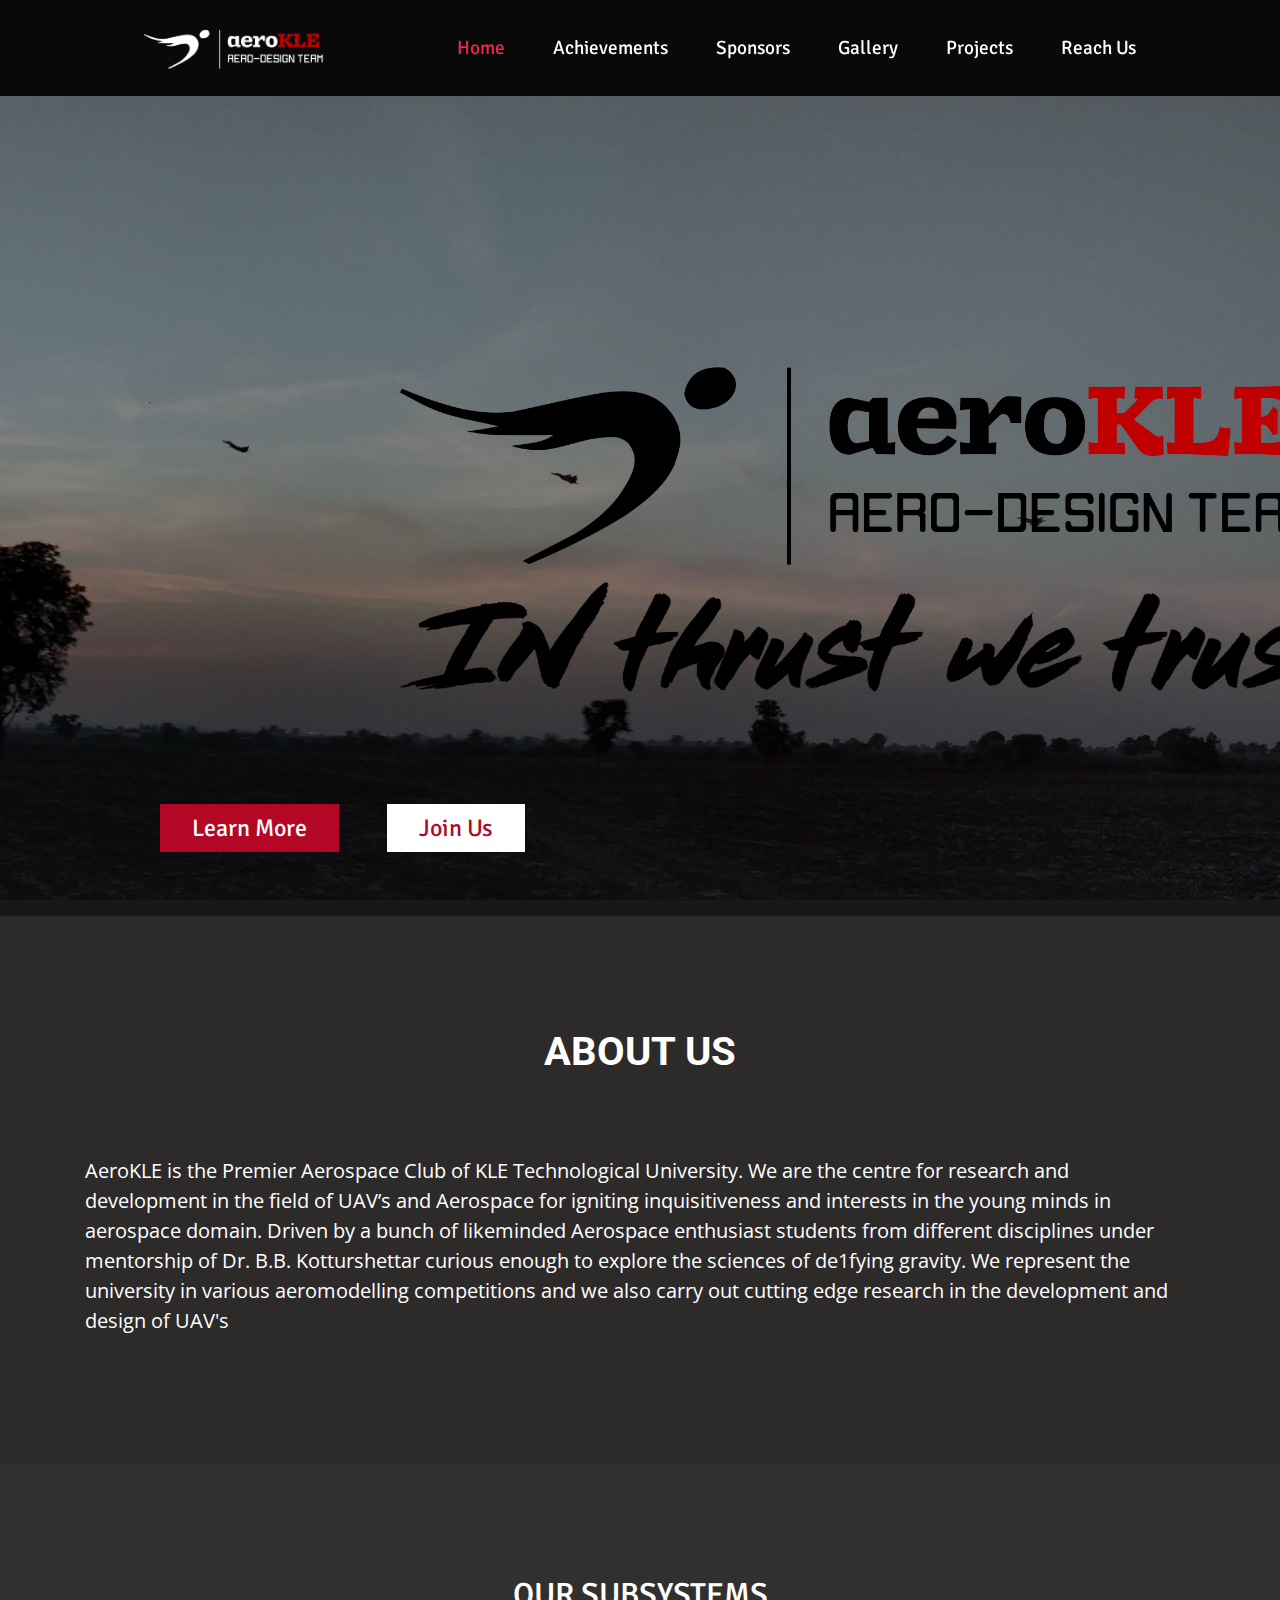
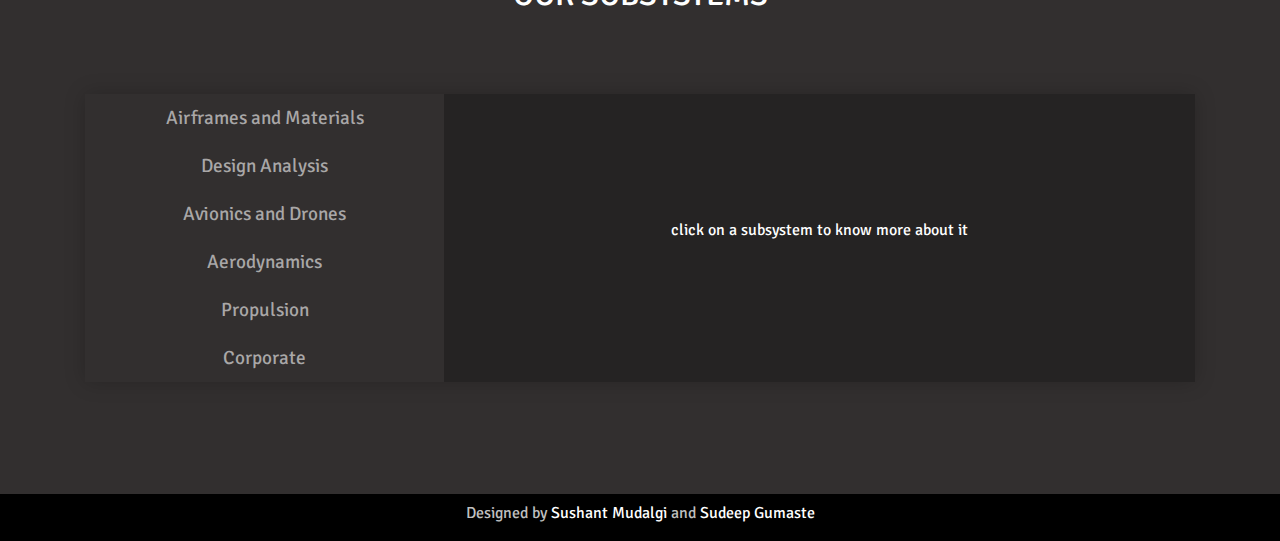
==== index.html @ fda4b561 "v1" ====
<!DOCTYPE html>
<html lang="en">
  <head>
    <meta charset="UTF-8" />
    <meta
      name="viewport"
      content="width=device-width, initial-scale=1.0,maximum-scale=1.0, user-scalable=0"
    />
    <meta http-equiv="X-UA-Compatible" content="ie=edge" />
    <link rel="stylesheet" href="style.css" />
    <meta name="author" content="Sudeep Gumaste" />
    <link rel="icon" href="./static/assets/wbaerokle.png" type="image/x-icon" />
    <link
      href="https://fonts.googleapis.com/css?family=Signika|Signika+Negative&display=swap"
      rel="stylesheet"
    />
    <link
      href="https://fonts.googleapis.com/css?family=Open+Sans|Roboto&display=swap"
      rel="stylesheet"
    />
    <link
      rel="stylesheet"
      href="https://maxcdn.bootstrapcdn.com/bootstrap/4.0.0/css/bootstrap.min.css"
      integrity="sha384-Gn5384xqQ1aoWXA+058RXPxPg6fy4IWvTNh0E263XmFcJlSAwiGgFAW/dAiS6JXm"
      crossorigin="anonymous"
    />
    <link
      rel="stylesheet"
      href="https://use.fontawesome.com/releases/v5.7.2/css/all.css"
      integrity="sha384-fnmOCqbTlWIlj8LyTjo7mOUStjsKC4pOpQbqyi7RrhN7udi9RwhKkMHpvLbHG9Sr"
      crossorigin="anonymous"
    />

    <link rel="stylesheet" href="team4.css" />
    <link rel="stylesheet" href="./navbar.css" />

    <title>aeroKLE</title>
  </head>
  <body>
    <nav class="navbar">
      <div class="brand">
        <a href="./index.html">
          <img src="./static/assets/WEBSITEHEADER.png" alt="AeroKLE" />
        </a>
      </div>
      <div class="nav-toggler">
        <span class="dash"></span>
        <span class="dash"></span>
        <span class="dash"></span>
      </div>
      <ul class="nav-links">
        <li><a href="#home" class="active">Home</a></li>
        <li><a href="./achievements.html">Achievements</a></li>
        <li><a href="./sponsors.html">Sponsors</a></li>
        <li><a href="./gallery.html">Gallery</a></li>
        <li><a href="./projects.html">Projects</a></li>
        <li><a href="./reachus.html">Reach Us</a></li>
      </ul>
    </nav>
    <section class="home" id="home">
      <div class="welcome-text">
        <div class="img-container">
          <img src="./aerokleimgs/WEBSITEHEADER1.png" alt="Aerokle-LOGO" />
        </div>
        <div class="img-container">
          <img src="./aerokleimgs/INThrust.png" alt="In thrust We trust" />
        </div>
        <div class="button-space">
          <a href="#about" class="button button-primary">Learn More</a>
          <a href="reachus.html" class="button button-secondary">Join Us</a>
        </div>
      </div>
    </section>
    <section class="about" id="about">
      <div class="container">
        <h1>About Us</h1>
        <p>
          AeroKLE is the Premier Aerospace Club of KLE Technological University.
          We are the centre for research and development in the field of UAV’s
          and Aerospace for igniting inquisitiveness and interests in the young
          minds in aerospace domain. Driven by a bunch of likeminded Aerospace
          enthusiast students from different disciplines under mentorship of Dr.
          B.B. Kotturshettar curious enough to explore the sciences of de1fying
          gravity. We represent the university in various aeromodelling
          competitions and we also carry out cutting edge research in the
          development and design of UAV's
        </p>
      </div>
    </section>
    <section class="subsystems">
      <div class="container">
        <h1>Our Subsystems</h1>
        <div class="subsystems-holder" id="subsystems">
          <div class="subsystem-selector">
            <button class="button subsystem-button" id="sub-button1">
              Airframes and Materials
            </button>
            <div class="sub-content">
              <img
                src="./static/assets/Airframes and Materials1.png"
                alt="a and m logo"
              />
              <p>
                Study of new materials, selection strategy and construction
                techniques
              </p>
            </div>
            <button class="button subsystem-button" id="sub-button2">
              Design Analysis
            </button>
            <div class="sub-content">
              <img
                src="./static/assets/DesignAnalysis.png"
                alt="d and a logo"
              />
              <p>
                Computer Aided Engineering: Prediction & Improvements
              </p>
            </div>
            <button class="button subsystem-button" id="sub-button3">
              Avionics and Drones
            </button>
            <div class="sub-content">
              <img src="./static/assets/Drone.png" alt="a logo" />
              <p>Flight Instrumentation and Drones</p>
            </div>
            <button class="button subsystem-button" id="sub-button4">
              Aerodynamics
            </button>
            <div class="sub-content">
              <img src="./static/assets/Aerodynamics.png" alt="ad logo" />
              <p>The physics of flight, stability, control and performance</p>
            </div>
            <button class="button subsystem-button" id="sub-button5">
              Propulsion
            </button>
            <div class="sub-content">
              <img src="./static/assets/propulsion.png" alt="inven logo" />
              <p>Power Unit Sizing and Selection</p>
            </div>
            <button class="button subsystem-button" id="sub-button6">
              Corporate
            </button>
            <div class="sub-content">
              <img src="./static/assets/Corporate.png" alt="bud logo" />
              <p>Finance, Presentation and Social Relations</p>
            </div>
          </div>
          <div class="subsystem-intro">
            <p id="info">click on a subsystem to know more about it</p>
            <div id="sub-text1" class="sub-text">
              <img
                src="./static/assets/Airframes and Materials1.png"
                alt="a and m logo"
              />
              <p>
                Study of new materials, selection strategy and construction
                techniques
              </p>
            </div>

            <div id="sub-text2" class="sub-text">
              <img
                src="./static/assets/DesignAnalysis.png"
                alt="d and a logo"
              />
              <p>Computer Aided Engineering: Prediction & Improvements</p>
            </div>

            <div id="sub-text3" class="sub-text">
              <img src="./static/assets/Drone.png" alt="a logo" />
              <p>Flight Instrumentation and Drones</p>
            </div>

            <div id="sub-text4" class="sub-text">
              <img src="./static/assets/Aerodynamics.png" alt="ad logo" />
              <p>The physics of flight, stability, control and performance</p>
            </div>

            <div id="sub-text5" class="sub-text">
              <img src="./static/assets/propulsion.png" alt="inven logo" />
              <p>Power Unit Sizing and Selection</p>
            </div>

            <div id="sub-text6" class="sub-text">
              <img src="./static/assets/Corporate.png" alt="bud logo" />
              <p>Finance, Presentation and Social Relations</p>
            </div>
          </div>
        </div>
      </div>
    </section>

    <div class="footer-credits">
      <p>
        Designed by
        <a href="https://github.com/sushantm47"> Sushant Mudalgi</a> and
        <a href="https://github.com/sudeepgumaste">Sudeep Gumaste</a>
      </p>
    </div>
    <script src="./app.js"></script>
  </body>
</html>
---- style.css ----
*,*::after,*::before{margin:0;padding:0;-webkit-box-sizing:border-box;box-sizing:border-box;font-family:'Signika', sans-serif}a{text-decoration:none;-webkit-text-emphasis:none;text-emphasis:none}a:focus{outline:none;color:#fff}input:focus{outline:none}li{list-style:none}body{overflow-x:hidden;scroll-behavior:smooth}section{background:#322F2F;width:100vw;height:100vh}section:not(:nth-child(2)){display:-webkit-box;display:-ms-flexbox;display:flex;-webkit-box-orient:vertical;-webkit-box-direction:normal;-ms-flex-direction:column;flex-direction:column}section:nth-child(2n+1){background:#2D2A2A}@media screen and (max-width: 767px){section{padding:0 0.5rem}}@-webkit-keyframes scale{0%{-webkit-transform:scaleX(0);transform:scaleX(0);-webkit-transform-origin:right;transform-origin:right}100%{-webkit-transform:scaleX(1);transform:scaleX(1);-webkit-transform-origin:right;transform-origin:right}}@keyframes scale{0%{-webkit-transform:scaleX(0);transform:scaleX(0);-webkit-transform-origin:right;transform-origin:right}100%{-webkit-transform:scaleX(1);transform:scaleX(1);-webkit-transform-origin:right;transform-origin:right}}@-webkit-keyframes appear{0%,40%{opacity:0;-webkit-transform:translateY(30%);transform:translateY(30%)}100%{opacity:1;-webkit-transform:translateY(0%);transform:translateY(0%)}}@keyframes appear{0%,40%{opacity:0;-webkit-transform:translateY(30%);transform:translateY(30%)}100%{opacity:1;-webkit-transform:translateY(0%);transform:translateY(0%)}}@-webkit-keyframes appear-with-delay{0%,35%{opacity:0}100%{opacity:1}}@keyframes appear-with-delay{0%,35%{opacity:0}100%{opacity:1}}.container{max-width:60rem;width:100%;-webkit-box-flex:1;-ms-flex:1;flex:1;-ms-grid-column-align:center;justify-self:center;-ms-flex-item-align:center;-ms-grid-row-align:center;align-self:center;margin:7rem 0}@media screen and (max-width: 1170px){.container{margin:5rem 0;max-width:45rem}}@media screen and (max-width: 767px){.container{margin:5rem 2rem;max-width:35rem}}@media screen and (max-width: 600px){.container{max-width:22rem}}.navbar{position:fixed;left:0;top:0;z-index:1000;display:-webkit-box;display:-ms-flexbox;display:flex;-webkit-box-align:center;-ms-flex-align:center;align-items:center;background:rgba(0,0,0,0.8);color:#fff !important;width:100%;height:6rem;padding:0 9rem}.navbar .brand{height:3rem}.navbar .brand img{height:100%}.navbar .nav-toggler{display:none}.navbar .nav-links{list-style:none;display:-webkit-box;display:-ms-flexbox;display:flex;margin-left:auto;font-weight:bold}.navbar .nav-links li{font-size:1.2rem;position:relative}.navbar .nav-links li:not(:last-child){margin-right:3rem}.navbar .nav-links li a{color:white;-webkit-transition:color 300ms ease-in;transition:color 300ms ease-in}.navbar .nav-links li a:hover,.navbar .nav-links li a.active{color:#F3264B}@media screen and (max-width: 1170px){.navbar{padding:0 2rem;height:5rem}.navbar .brand{height:2rem}.navbar .nav-links{position:absolute;top:5rem;left:100%;-webkit-box-orient:vertical;-webkit-box-direction:normal;-ms-flex-direction:column;flex-direction:column;-webkit-box-pack:space-evenly;-ms-flex-pack:space-evenly;justify-content:space-evenly;-webkit-box-align:center;-ms-flex-align:center;align-items:center; height:calc(100vh - 5rem);width:100%;-webkit-transition:-webkit-transform 0.5s ease-in;transition:-webkit-transform 0.5s ease-in;transition:transform 0.5s ease-in;transition:transform 0.5s ease-in, -webkit-transform 0.5s ease-in;background:rgba(0,0,0,0.8)}.navbar .nav-links>li:not(:last-child){margin-right:0}.navbar .nav-links.active{-webkit-transform:translateX(-100%);transform:translateX(-100%)}.navbar .nav-toggler{display:-webkit-box;display:-ms-flexbox;display:flex;margin-left:auto;-webkit-box-pack:justify;-ms-flex-pack:justify;justify-content:space-between;-webkit-box-align:end;-ms-flex-align:end;align-items:flex-end;-webkit-box-orient:vertical;-webkit-box-direction:normal;-ms-flex-direction:column;flex-direction:column;width:2.5rem;height:1.5rem}.navbar .nav-toggler .dash{width:100%;height:3px;background:white}}@media screen and (max-width: 767px){.navbar{padding:0 1rem}}.button{padding:1rem 2rem;display:-webkit-box;display:-ms-flexbox;display:flex;-webkit-box-pack:center;-ms-flex-pack:center;justify-content:center;-webkit-box-align:center;-ms-flex-align:center;align-items:center;border:none;height:3rem;font-size:1.5rem;cursor:pointer;-webkit-transition:background 200ms ease-in;transition:background 200ms ease-in}.button:focus{outline:none;border:none}.button.button-primary{background:#b40726;color:#fff}.button.button-primary:hover{background:#6a0416}.button.button-secondary{background:#fff;color:#b40726}.button.button-secondary:hover{background:#d9d9d9}.button.subsystem-button{color:#a9a7a7;background:#322f2f}.button.subsystem-button:hover,.button.subsystem-button:focus{background:#252323}.home{display:-webkit-box;display:-ms-flexbox;display:flex;color:#fff;background-image:url("./static/assets/IMG_20190310_184729-PANO.jpeg");padding:0 10rem;-webkit-box-pack:justify;-ms-flex-pack:justify;justify-content:space-between;-webkit-box-align:center;-ms-flex-align:center;align-items:center;background-size:cover;background-repeat:no-repeat;background-attachment:fixed;background-position-x:50%;height:calc(100vh - 5rem);position:relative}.home::after{position:absolute;top:0;left:0;content:'';width:100%;height:100%;background:rgba(0,0,0,0.5);z-index:0}.home .welcome-text{margin-top:11rem;position:relative;z-index:3}.home .welcome-text h3{-webkit-animation:appear 1200ms ease-out 0s 1 normal;animation:appear 1200ms ease-out 0s 1 normal;margin-top:2rem;font-size:2.6rem;font-weight:300}.home img{width:60rem;position:relative;z-index:2;-webkit-animation:appear 1200ms ease-out 0s 1 normal;animation:appear 1200ms ease-out 0s 1 normal}.home .button-space{width:100%;margin-top:7rem;display:-webkit-box;display:-ms-flexbox;display:flex;-webkit-animation:appear 1000ms ease-out 0s 1 normal;animation:appear 1000ms ease-out 0s 1 normal}.home .button-space a:not(:last-child){margin-right:3rem}@media screen and (max-width: 1170px){.home{padding:0 1rem;-webkit-box-pack:center;-ms-flex-pack:center;justify-content:center}.home img{width:40rem}.home .welcome-text{margin-top:8rem}.home .welcome-text h3{font-size:2rem}.home .welcome-text::after{width:15.5rem;top:-0.35rem;right:-2rem;height:7rem}.home .button-space{-webkit-box-pack:center;-ms-flex-pack:center;justify-content:center}}@media screen and (max-width: 767px){.home{padding:0 1rem}.home img{width:30rem}.home .welcome-text{margin-top:7rem}.home .welcome-text h3{font-size:1.8rem}.home .welcome-text::after{width:11.4rem;top:-0.3rem;right:-1.4rem;height:5.5rem}.home .button-space{margin-top:5rem;-ms-flex-pack:distribute;justify-content:space-around}.home .button-space a{font-size:1rem}.home .button-space a:first-child{margin:0}.home .button-space .button{padding:0.5rem 2rem}}@media screen and (max-width: 600px){.home img{width:20rem}.home .welcome-text h3{margin-top:1.5rem;font-size:1.5rem}.home .welcome-text::after{width:7.7rem;top:-0.3rem;right:-1rem;height:4rem}}.about{background:#2D2A2A;width:100vw;color:#fff;height:auto}.about h1{font-family:'Roboto', sans-serif;font-size:2.5rem;font-weight:bolder}.about p{margin-top:5rem;font-family:'Open Sans', sans-serif;font-size:1.25rem}@media screen and (max-width: 1170px){.about h1{font-size:2rem}.about p{margin-top:1rem}}@media screen and (max-width: 767px){.about h1{font-size:2rem}.about p{margin-top:3rem}}.subsystems{display:-webkit-box;display:-ms-flexbox;display:flex;color:white;height:auto}.subsystems h1{font-size:2rem}.subsystems .container{width:100%}.subsystems .subsystems-holder{display:-webkit-box;display:-ms-flexbox;display:flex;margin-top:5rem;-webkit-box-shadow:0 0 20px rgba(0,0,0,0.2);box-shadow:0 0 20px rgba(0,0,0,0.2)}.subsystems .subsystems-holder .subsystem-selector{background:#2D2A2A;display:-webkit-box;display:-ms-flexbox;display:flex;-webkit-box-flex:2;-ms-flex:2;flex:2;-webkit-box-orient:vertical;-webkit-box-direction:normal;-ms-flex-direction:column;flex-direction:column}.subsystems .subsystems-holder .subsystem-selector .subsystem-button{font-size:1.2rem}.subsystems .subsystems-holder .subsystem-selector .sub-content{display:none}.subsystems .subsystems-holder .subsystem-intro{-webkit-box-flex:4;-ms-flex:4;flex:4;display:-webkit-box;display:-ms-flexbox;display:flex;-webkit-box-orient:vertical;-webkit-box-direction:normal;-ms-flex-direction:column;flex-direction:column;padding:1rem;background:#252323;-webkit-box-align:center;-ms-flex-align:center;align-items:center;-webkit-box-pack:center;-ms-flex-pack:center;justify-content:center}.subsystems .subsystems-holder .subsystem-intro .info.disappear{display:none}.subsystems .subsystems-holder .subsystem-intro .sub-text{display:none}.subsystems .subsystems-holder .subsystem-intro .sub-text img{width:6rem;margin-bottom:2rem}.subsystems .subsystems-holder .subsystem-intro .sub-text.appear{display:-webkit-box;display:-ms-flexbox;display:flex;-webkit-box-orient:vertical;-webkit-box-direction:normal;-ms-flex-direction:column;flex-direction:column;-webkit-box-pack:justify;-ms-flex-pack:justify;justify-content:space-between;-webkit-box-align:center;-ms-flex-align:center;align-items:center;-webkit-animation:appear-with-delay 500ms ease-in 0s 1;animation:appear-with-delay 500ms ease-in 0s 1}@media screen and (max-width: 1170px){.subsystems .subsystems-holder .subsystem-selector .subsystem-button:not(:nth-child(11)){border-bottom:1px solid #252323}.subsystems .subsystems-holder .subsystem-selector .sub-content{display:-webkit-box;display:-ms-flexbox;display:flex;background:#252323;-webkit-box-orient:vertical;-webkit-box-direction:normal;-ms-flex-direction:column;flex-direction:column;-webkit-box-pack:center;-ms-flex-pack:center;justify-content:center;-webkit-box-align:center;-ms-flex-align:center;align-items:center;height:0;-webkit-transition:height 500ms ease-out;transition:height 500ms ease-out;overflow:hidden}.subsystems .subsystems-holder .subsystem-selector .sub-content img{width:5rem;margin-bottom:2rem}.subsystems .subsystems-holder .subsystem-selector .subsystem-button:focus+.sub-content{padding:1rem;height:17rem}.subsystems .subsystems-holder .subsystem-selector .subsystem-button:focus+.sub-content img,.subsystems .subsystems-holder .subsystem-selector .subsystem-button:focus+.sub-content p{-webkit-animation:appear-with-delay 1500ms ease-in 0s 1;animation:appear-with-delay 1500ms ease-in 0s 1}.subsystems .subsystems-holder .subsystem-intro{display:none}}.join{background:#2D2A2A;width:100vw;color:#fff;height:auto}.join h1{font-family:'Roboto', sans-serif;font-size:2.5rem;font-weight:bolder}.join p{margin-top:5rem;font-family:'Open Sans', sans-serif;font-size:1.25rem}.join .join-form{width:100%;background:rgba(0,0,0,0.5);padding:3rem 5rem;margin-top:5rem;display:-webkit-box;display:-ms-flexbox;display:flex;-webkit-box-orient:vertical;-webkit-box-direction:normal;-ms-flex-direction:column;flex-direction:column;-webkit-box-shadow:0 0 20px rgba(0,0,0,0.5);box-shadow:0 0 20px rgba(0,0,0,0.5)}.join .join-form input{-webkit-box-flex:1;-ms-flex:1;flex:1;color:white;font-size:1rem}.join .join-form input[type="text"],.join .join-form select{padding:0.5rem;background:none;border:none;border-bottom:#b40726 2px solid;margin-bottom:2rem}.join .join-form input[type="text"]:focus,.join .join-form select:focus{border-bottom:#6a0416 2px solid}.join .join-form select{color:white}.join .join-form select:focus{outline:none}@media screen and (max-width: 1170px){.join h1{font-size:2rem}.join p{margin-top:1rem}}@media screen and (max-width: 767px){.join h1{font-size:2rem}.join p{margin-top:3rem}}.footer{display:-webkit-box;display:-ms-flexbox;display:flex;background:#83051c;padding:3rem 30rem}.footer .footer-item{-webkit-box-flex:1;-ms-flex:1;flex:1}.footer .footer-item:not(:last-child){margin-right:3rem}.footer .footer-item:not(:first-child){margin-top:2rem;padding:1rem 0;border-top:0.3rem white solid;color:white}.footer .footer-item:not(:first-child) li{margin:1rem 0}.footer .footer-item:not(:first-child) a{color:white}.design{padding:0.8rem;font-size:1.2rem;display:-webkit-box;display:-ms-flexbox;display:flex;-webkit-box-align:center;-ms-flex-align:center;align-items:center;-webkit-box-pack:center;-ms-flex-pack:center;justify-content:center;background:#252323;color:#fff}.design a{color:#fff;margin:0 0.3rem}@media screen and (max-width: 1170px){.design{font-size:0.8rem}}
---- team4.css ----
body {
  background-color: #322f2f;
  color: white;
  font-family: "Signika", sans-serif;
}
/*
a{
	position:relative;
}
a::after{
	z-index: -1;
	position:absolute;
	transform:border-bottom;
	transition: transform 0.3s ease-in;
}
a:hover:after{
	border-bottom:5px solid red;
}
*/
@media only screen and (min-width: 600px) {
  .label {
    margin-top: 10px;
    writing-mode: sideways-lr;
    background-color: #f3264b;
    color: black;
    font-size: 32px;
    text-align: center;
  }
}
@media only screen and (max-width: 600px) {
  .label {
    writing-mode: horizontal-tb;
    margin-top: none;
    padding: 5px;
    color: white;
    width: 100%;
    background-color: #f3264b;
    font-size: 1.75rem;
    margin: 0 10px 10px 10px;
  }

  .label-container {
    display: none;
  }
  .margintop {
    margin-top: 20px;
  }
}

.img-thumbnail {
  border: none;
  background-color: rgba(0, 0, 0, 0);
}

h1 {
  text-transform: uppercase;
  text-align: center;
  font-size: 4em;
}

.jumbotron {
  background-color: #2d2a2a;
}

hr {
  background-color: white;
}

.lastrow {
  display: flex;
  justify-content: center;
}

/*gallery*/
.gallery .jumbotron {
  padding-bottom: 16px;
  padding-top: 16px;
}
.text-gallery {
  margin-top: 5px;
  text-align: center;
}

/**/
/*achievments*/
.thumbnail {
  width: 100%;
}

.jumbotron h6 {
  font-family: "Courgette", cursive;
}

/*end of achievements*/

.nfooter {
  background-color: #202020;
}

.nfooter .thumbnail {
  background: rgba(0, 0, 0, 0);
  border: none;
  margin-bottom: 0px;
}

.nfooter .menu1 p {
  padding-top: 6px;
  color: white;
  font-size: 12px;
  text-align: center;
  margin-bottom: 2px;
}
.nfooter .menu1 hr {
  margin-bottom: 12px;
  margin-top: 12px;
}

.nfooter .menu1 ul {
  list-style-type: none;
  margin: 0px;
  padding: 20px 0px;
  text-align: left;
}
.nfooter .menu1 ul li {
  margin: 0px 20px;
}

.nfooter .menu1 ul li a {
  text-decoration: none;
  font-size: 13px;
  font-weight: 500;
  color: #fff;
}
.nfooter .menu1 ul li a:hover {
  background: rgba(0, 0, 0, 0.1);
}

.nfooter .menu2 h2 {
  padding-top: 18px;
  padding-left: 20px;
  color: white;
  font-size: 16px;
  /*text-align: center;*/
  margin-bottom: 2px;
}
.nfooter .menu2 p {
  color: white;
  font-size: 14px;
  padding-left: 20px;
  /*text-align: center;*/
  margin-bottom: 2px;
}

.nfooter .menu2 .socialicons p {
  padding-top: 30px;
  font-size: 16px;
}
.nfooter hr {
  margin-bottom: 08px;
  margin-top: 08px;
}

.nfooter .menu2 .socialicons ul {
  margin: 0px;
  padding: 10px;
  text-align: center;
}

.nfooter .menu2 .socialicons ul li {
  /*display:inline-block;*/
  list-style: none;
  display: inline-block;
  margin: 0px 10px;
  width: 50px;
  height: 50px;
  margin: 5px 10px;
  border-radius: 50%;
  background-color: lightgrey;
}

.nfooter .menu2 .socialicons ul li a {
  padding-top: 10px;
  color: black;
  font-size: 15px;
  display: block;
}

.nfooter .menu3 p {
  padding: 10px 20px 20px 20px;
  text-align: left;
  font-size: 15px;
  color: white;
}

.nfooter .menu3 h2 {
  font-size: 18px;
  padding: 18px 20px 0px 20px;
  text-align: left;
  color: white;
}

.nfooter .menu3 .loc {
  margin-left: 20px;
  margin-top: 20px;
}

.footer-bottom {
  width: 100%;
  height: auto;
  margin-top: 0px;
  background-color: #322f2f;
  padding: 5px;
  text-align: center;
  font-family: "Lato", sans-serif;
  font-weight: 600px;
  padding-bottom: 0.1px;
}

.footer-credits {
  padding: 7px;
  padding-bottom: 0.1px;
  color: #c0c0c0;
  background-color: black;
  text-align: center;
  padding: 0.7 rem 0rem 0.05rem 0rem;
}

.footer-credits a {
  color: #fff;
}

@media only screen and (min-width: 768px) {
  .img-container {
    display: block;
    margin-left: auto;
    margin-right: auto;
    width: 50%;
  }
}

@media only screen and (max-width: 768px) {
  .img-container {
    display: inline;
  }
}
---- navbar.css ----
body{
    overflow-x: hidden;
}

a{
    text-decoration: none;
    text-emphasis: none;
}

a:focus,a:hover{
    text-decoration: none;
    outline: none;
    border: none;
    color:#fff;
}


.navbar {
    position: sticky;
    left: 0;
    top: 0;
    z-index: 1000;
    display: -webkit-box;
    display: -ms-flexbox;
    display: flex;
    -webkit-box-align: center;
        -ms-flex-align: center;
            align-items: center;
    background: rgba(0, 0, 0, 0.8);
    color: #fff !important;
    width: 100%;
    height: 6rem;
    padding: 0 9rem;
  }
  
  .navbar .brand {
    height: 3rem;
  }
  
  .navbar .brand img {
    height: 100%;
  }
  
  .navbar .nav-toggler {
    display: none;
  }
  
  .navbar .nav-links {
    list-style: none;
    display: -webkit-box;
    display: -ms-flexbox;
    display: flex;
    margin-left: auto;
    font-weight: inherit;
  }
  
  .navbar .nav-links{
      margin:0;
      padding:0;
  }


  .navbar .nav-links li {
    font-size: 1.2rem;
    position: relative;
  }
  
  .navbar .nav-links li:not(:last-child) {
    margin-right: 3rem;
  }
  
  .navbar .nav-links li a {
    font-family: 'Signika', sans-serif;
    color: white;
    -webkit-transition: color 300ms ease-in;
    transition: color 300ms ease-in;
  }
  
  .navbar .nav-links li a:hover,.navbar .nav-links li a.active {
    color: #F3264B;
  }
  
  @media screen and (max-width: 1170px) {
    .navbar {
      padding: 0 2rem;
      height: 5rem;
    }
    .navbar .brand {
      height: 2rem;
    }
    .navbar .nav-links {
      position: absolute;
      top: 5rem;
      left: 100%;
      -webkit-box-orient: vertical;
      -webkit-box-direction: normal;
          -ms-flex-direction: column;
              flex-direction: column;
      -webkit-box-pack: space-evenly;
          -ms-flex-pack: space-evenly;
              justify-content: space-evenly;
      -webkit-box-align: center;
          -ms-flex-align: center;
              align-items: center;
      height: calc(100vh - 5rem);
      width: 100%;
      -webkit-transition: -webkit-transform 0.5s ease-in;
      transition: -webkit-transform 0.5s ease-in;
      transition: transform 0.5s ease-in;
      transition: transform 0.5s ease-in, -webkit-transform 0.5s ease-in;
      background: rgba(0, 0, 0, 0.8);
    }
    .navbar .nav-links > li:not(:last-child) {
      margin-right: 0;
    }
    .navbar .nav-links.active {
      -webkit-transform: translateX(-100%);
              transform: translateX(-100%);
    }
    .navbar .nav-toggler {
      display: -webkit-box;
      display: -ms-flexbox;
      display: flex;
      margin-left: auto;
      -webkit-box-pack: justify;
          -ms-flex-pack: justify;
              justify-content: space-between;
      -webkit-box-align: end;
          -ms-flex-align: end;
              align-items: flex-end;
      -webkit-box-orient: vertical;
      -webkit-box-direction: normal;
          -ms-flex-direction: column;
              flex-direction: column;
      width: 2.5rem;
      height: 1.5rem;
    }
    .navbar .nav-toggler .dash {
      width: 100%;
      height: 3px;
      background: white;
    }
  }
  
  @media screen and (max-width: 767px) {
    .navbar {
      padding: 0 1rem;
    }
  }
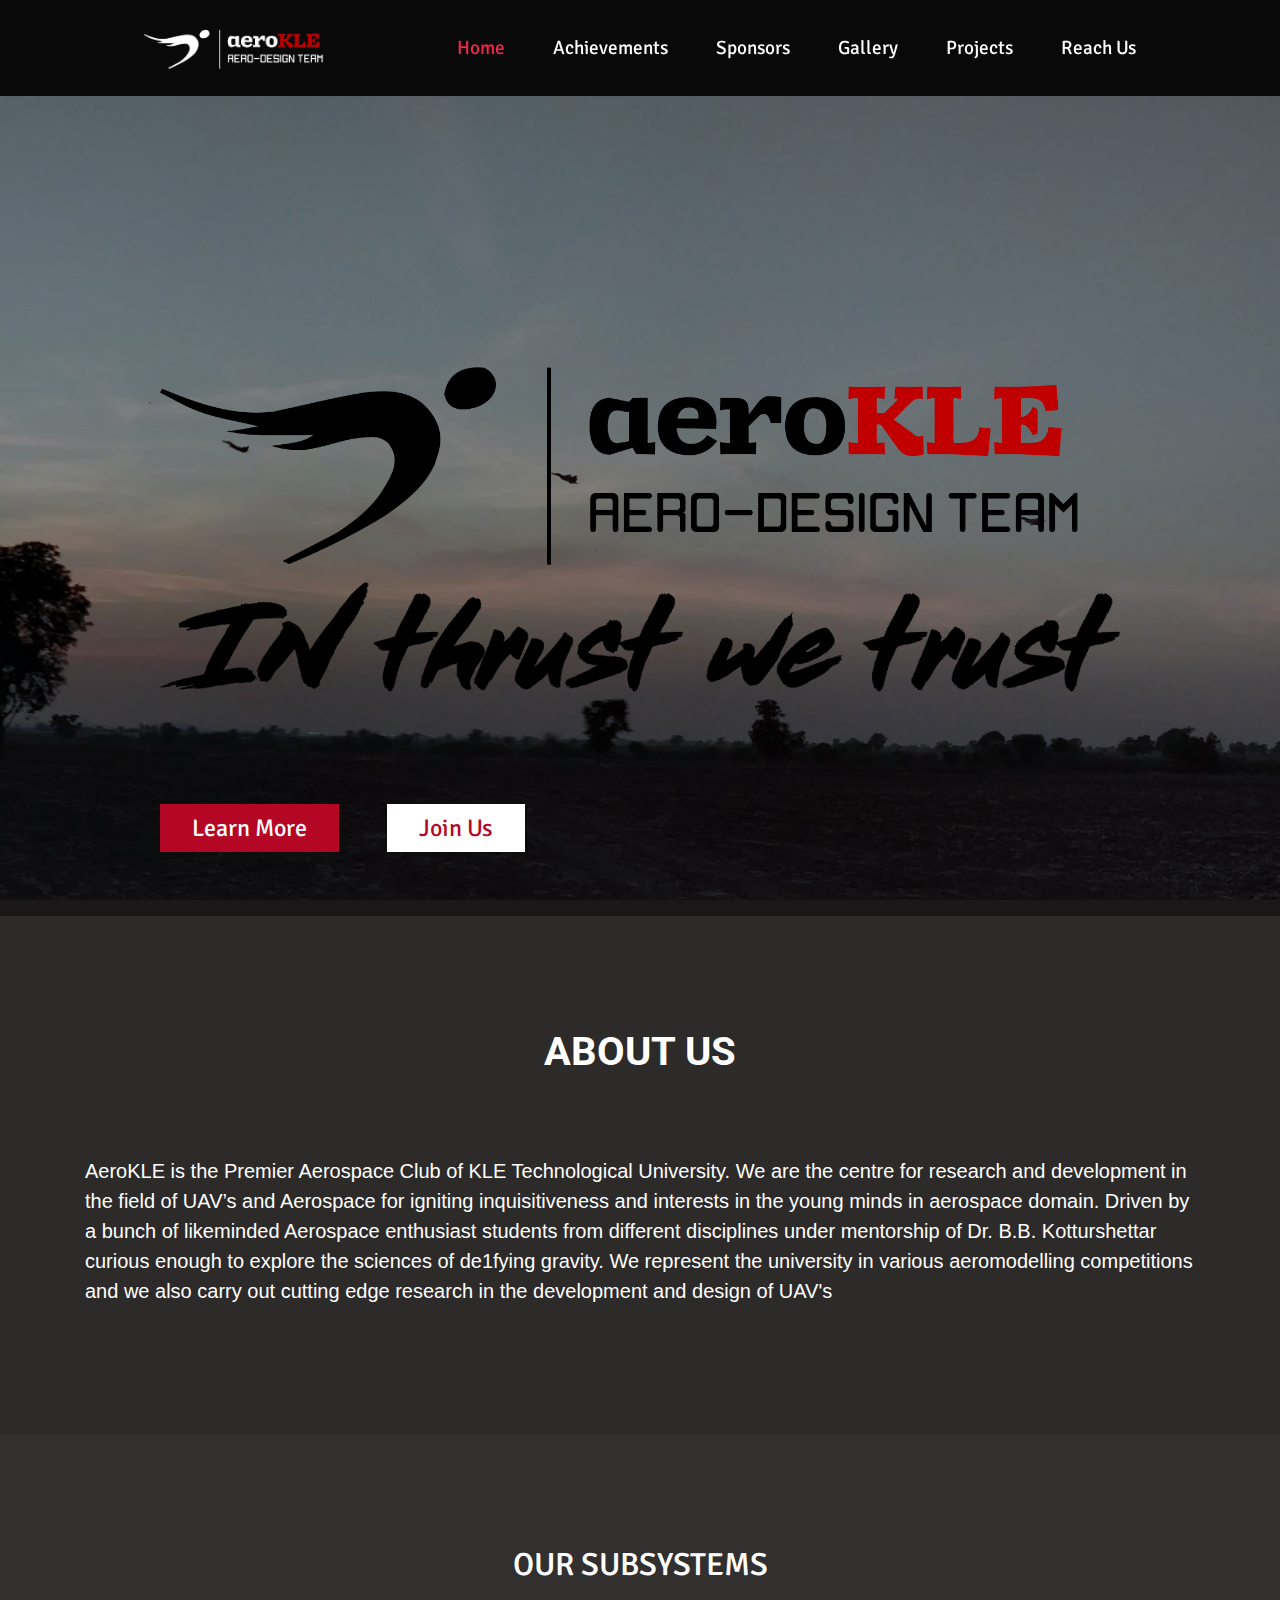
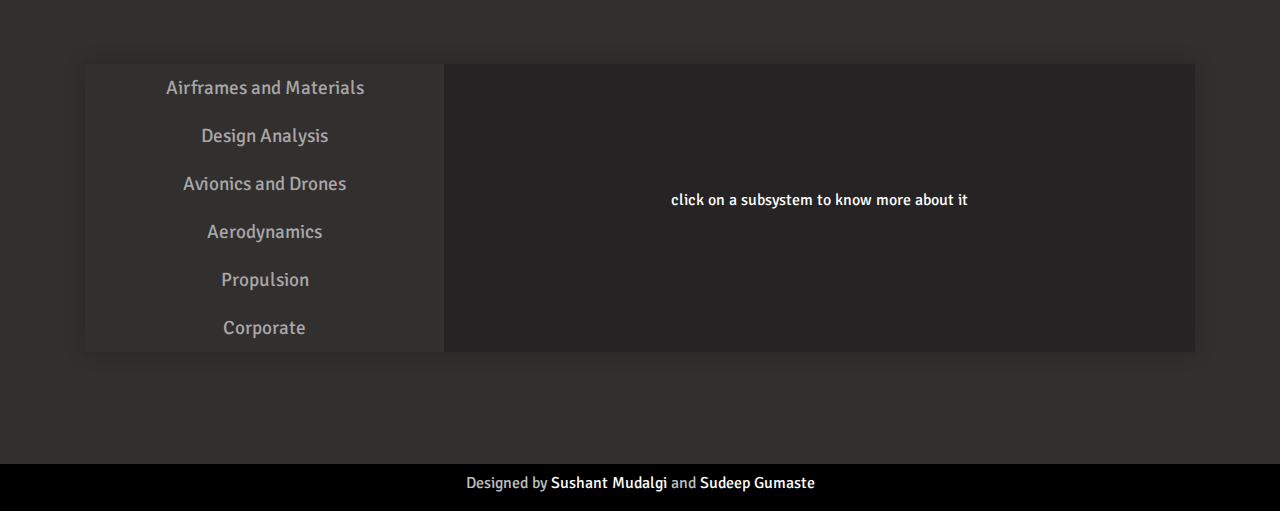
==== commit 7c454150: "changed font" ====
--- a/index.html
+++ b/index.html
@@ -14,10 +14,7 @@
       href="https://fonts.googleapis.com/css?family=Signika|Signika+Negative&display=swap"
       rel="stylesheet"
     />
-    <link
-      href="https://fonts.googleapis.com/css?family=Open+Sans|Roboto&display=swap"
-      rel="stylesheet"
-    />
+    <link href="https://fonts.googleapis.com/css?family=Roboto|Roboto+Condensed|Source+Sans+Pro&display=swap" rel="stylesheet">
     <link
       rel="stylesheet"
       href="https://maxcdn.bootstrapcdn.com/bootstrap/4.0.0/css/bootstrap.min.css"
@@ -30,7 +27,7 @@
       integrity="sha384-fnmOCqbTlWIlj8LyTjo7mOUStjsKC4pOpQbqyi7RrhN7udi9RwhKkMHpvLbHG9Sr"
       crossorigin="anonymous"
     />
-
+    <link href="https://fonts.googleapis.com/css?family=Roboto&display=swap" rel="stylesheet"> 
     <link rel="stylesheet" href="team4.css" />
     <link rel="stylesheet" href="./navbar.css" />
 
@@ -60,7 +57,7 @@
     <section class="home" id="home">
       <div class="welcome-text">
         <div class="img-container">
-          <img src="./aerokleimgs/WEBSITEHEADER1.png" alt="Aerokle-LOGO" />
+            <img src="./aerokleimgs/WEBSITEHEADER1.png" alt="Aerokle-LOGO" />
         </div>
         <div class="img-container">
           <img src="./aerokleimgs/INThrust.png" alt="In thrust We trust" />
--- a/team4.css
+++ b/team4.css
@@ -1,7 +1,7 @@
 body {
   background-color: #322f2f;
-  color: white;
-  font-family: "Signika", sans-serif;
+  color: white;          
+  font-family: 'Roboto Condensed', sans-serif;
 }
 /*
 a{
@@ -231,10 +231,12 @@
 
 @media only screen and (min-width: 768px) {
   .img-container {
-    display: block;
+    display: flex;
+    justify-content: center;
     margin-left: auto;
     margin-right: auto;
-    width: 50%;
+    width: 100%;
+    overflow: hidden;
   }
 }
 
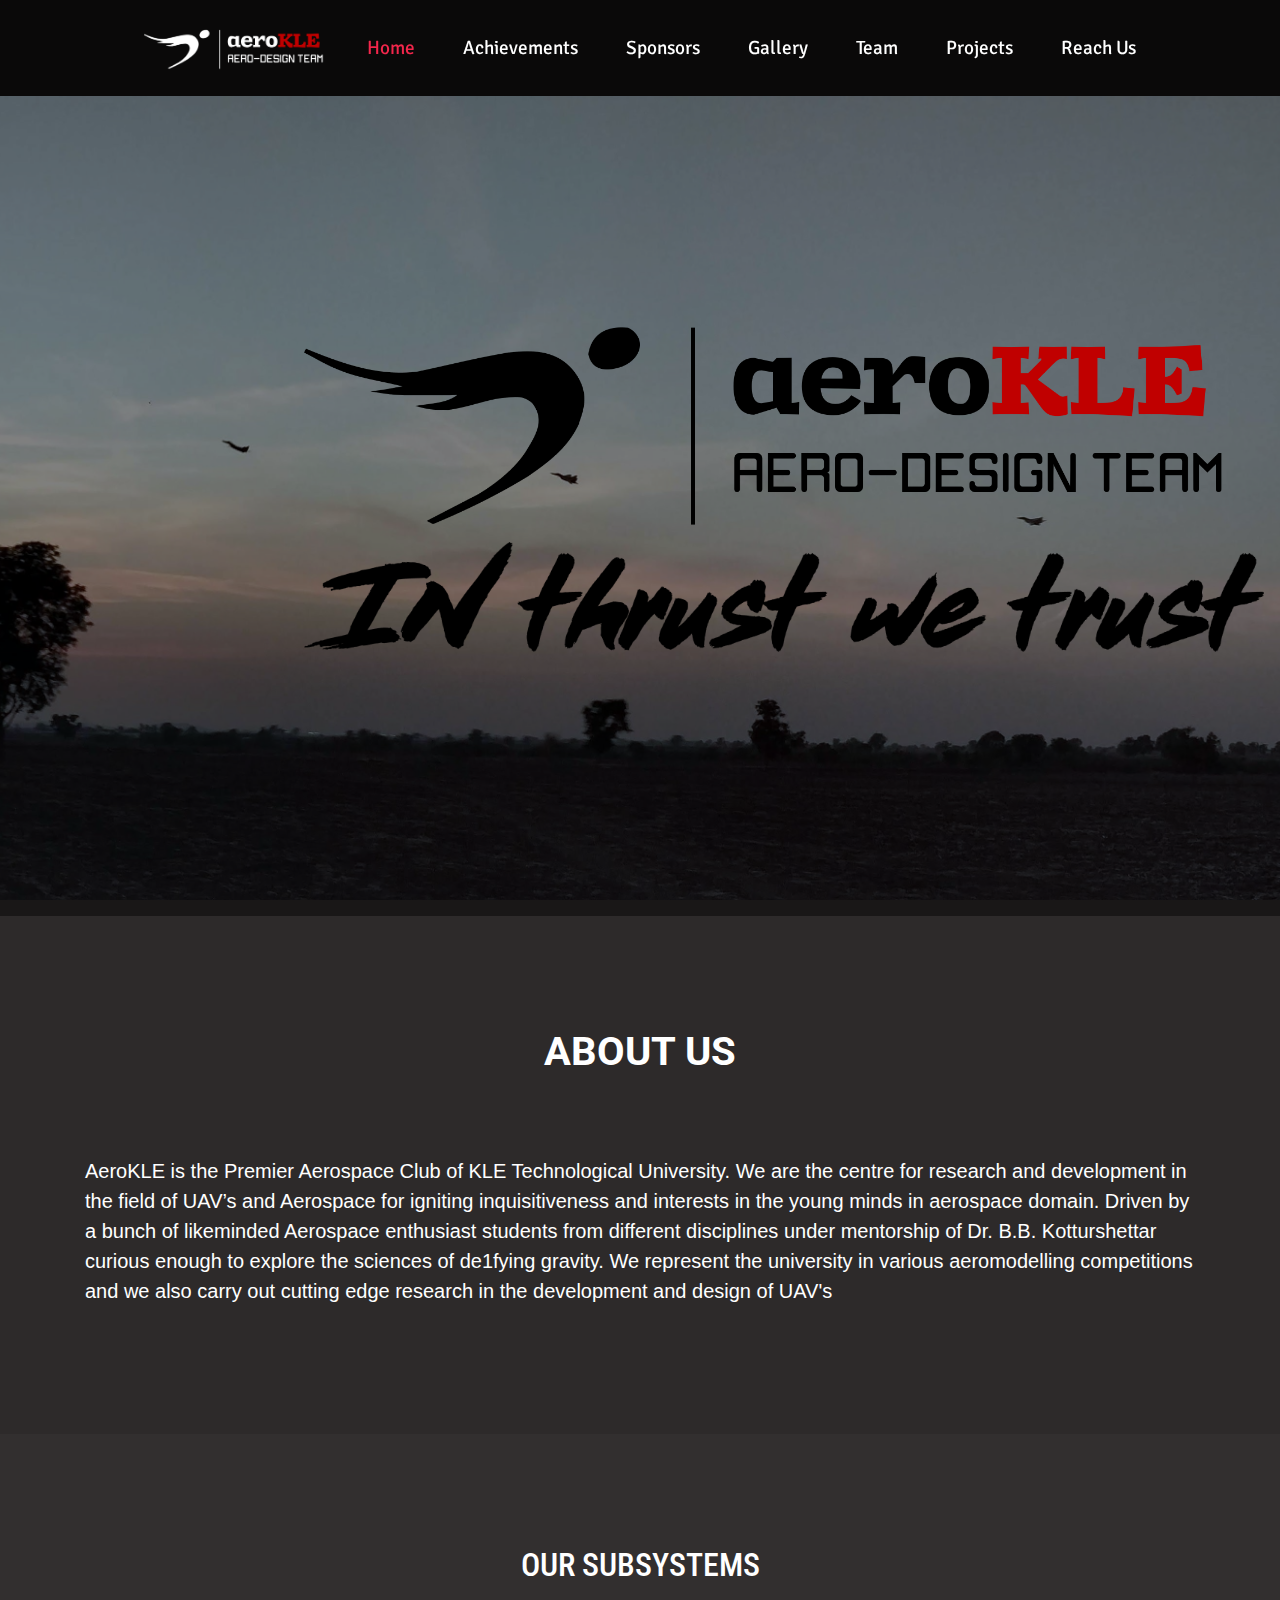
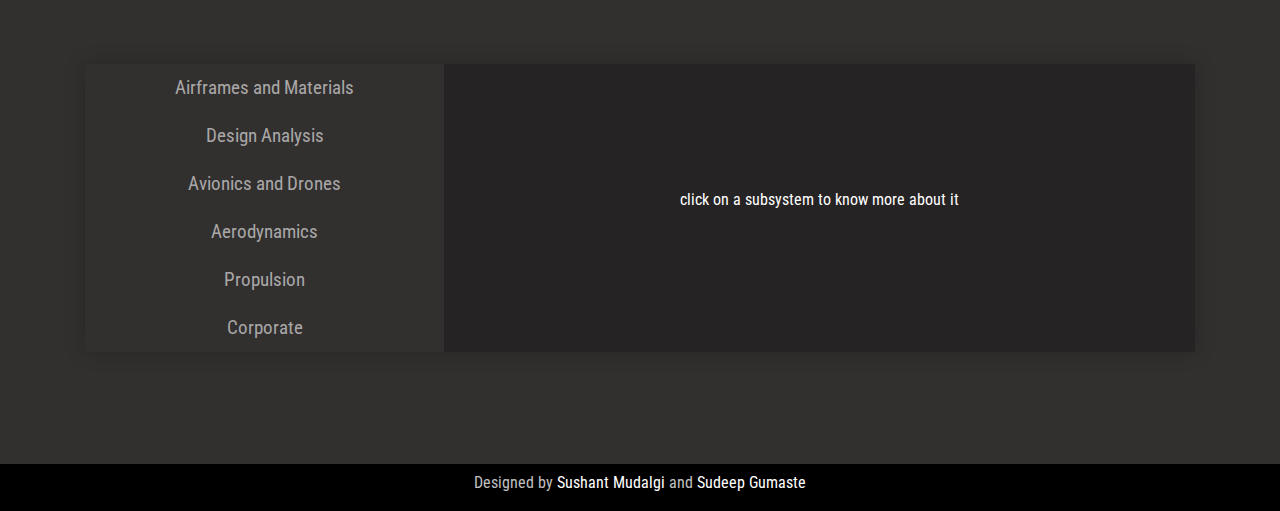
==== commit 59c535f0: "changed font" ====
--- a/index.html
+++ b/index.html
@@ -46,12 +46,13 @@
         <span class="dash"></span>
       </div>
       <ul class="nav-links">
-        <li><a href="#home" class="active">Home</a></li>
-        <li><a href="./achievements.html">Achievements</a></li>
-        <li><a href="./sponsors.html">Sponsors</a></li>
-        <li><a href="./gallery.html">Gallery</a></li>
-        <li><a href="./projects.html">Projects</a></li>
-        <li><a href="./reachus.html">Reach Us</a></li>
+          <li><a href="./index.html" class="active">Home</a></li>
+          <li><a href="./achievements.html">Achievements</a></li>
+          <li><a href="./sponsors.html" >Sponsors</a></li>
+          <li><a href="./gallery.html">Gallery</a></li>
+          <li><a href="./team4.html">Team</a></li>
+          <li><a href="./projects.html">Projects</a></li>
+          <li><a href="./reachus.html">Reach Us</a></li>
       </ul>
     </nav>
     <section class="home" id="home">
@@ -59,12 +60,9 @@
         <div class="img-container">
             <img src="./aerokleimgs/WEBSITEHEADER1.png" alt="Aerokle-LOGO" />
         </div>
-        <div class="img-container">
+        <div class="img-container" style="
+        margin-bottom:25%;">
           <img src="./aerokleimgs/INThrust.png" alt="In thrust We trust" />
-        </div>
-        <div class="button-space">
-          <a href="#about" class="button button-primary">Learn More</a>
-          <a href="reachus.html" class="button button-secondary">Join Us</a>
         </div>
       </div>
     </section>
--- a/style.css
+++ b/style.css
@@ -1 +1 @@
-*,*::after,*::before{margin:0;padding:0;-webkit-box-sizing:border-box;box-sizing:border-box;font-family:'Signika', sans-serif}a{text-decoration:none;-webkit-text-emphasis:none;text-emphasis:none}a:focus{outline:none;color:#fff}input:focus{outline:none}li{list-style:none}body{overflow-x:hidden;scroll-behavior:smooth}section{background:#322F2F;width:100vw;height:100vh}section:not(:nth-child(2)){display:-webkit-box;display:-ms-flexbox;display:flex;-webkit-box-orient:vertical;-webkit-box-direction:normal;-ms-flex-direction:column;flex-direction:column}section:nth-child(2n+1){background:#2D2A2A}@media screen and (max-width: 767px){section{padding:0 0.5rem}}@-webkit-keyframes scale{0%{-webkit-transform:scaleX(0);transform:scaleX(0);-webkit-transform-origin:right;transform-origin:right}100%{-webkit-transform:scaleX(1);transform:scaleX(1);-webkit-transform-origin:right;transform-origin:right}}@keyframes scale{0%{-webkit-transform:scaleX(0);transform:scaleX(0);-webkit-transform-origin:right;transform-origin:right}100%{-webkit-transform:scaleX(1);transform:scaleX(1);-webkit-transform-origin:right;transform-origin:right}}@-webkit-keyframes appear{0%,40%{opacity:0;-webkit-transform:translateY(30%);transform:translateY(30%)}100%{opacity:1;-webkit-transform:translateY(0%);transform:translateY(0%)}}@keyframes appear{0%,40%{opacity:0;-webkit-transform:translateY(30%);transform:translateY(30%)}100%{opacity:1;-webkit-transform:translateY(0%);transform:translateY(0%)}}@-webkit-keyframes appear-with-delay{0%,35%{opacity:0}100%{opacity:1}}@keyframes appear-with-delay{0%,35%{opacity:0}100%{opacity:1}}.container{max-width:60rem;width:100%;-webkit-box-flex:1;-ms-flex:1;flex:1;-ms-grid-column-align:center;justify-self:center;-ms-flex-item-align:center;-ms-grid-row-align:center;align-self:center;margin:7rem 0}@media screen and (max-width: 1170px){.container{margin:5rem 0;max-width:45rem}}@media screen and (max-width: 767px){.container{margin:5rem 2rem;max-width:35rem}}@media screen and (max-width: 600px){.container{max-width:22rem}}.navbar{position:fixed;left:0;top:0;z-index:1000;display:-webkit-box;display:-ms-flexbox;display:flex;-webkit-box-align:center;-ms-flex-align:center;align-items:center;background:rgba(0,0,0,0.8);color:#fff !important;width:100%;height:6rem;padding:0 9rem}.navbar .brand{height:3rem}.navbar .brand img{height:100%}.navbar .nav-toggler{display:none}.navbar .nav-links{list-style:none;display:-webkit-box;display:-ms-flexbox;display:flex;margin-left:auto;font-weight:bold}.navbar .nav-links li{font-size:1.2rem;position:relative}.navbar .nav-links li:not(:last-child){margin-right:3rem}.navbar .nav-links li a{color:white;-webkit-transition:color 300ms ease-in;transition:color 300ms ease-in}.navbar .nav-links li a:hover,.navbar .nav-links li a.active{color:#F3264B}@media screen and (max-width: 1170px){.navbar{padding:0 2rem;height:5rem}.navbar .brand{height:2rem}.navbar .nav-links{position:absolute;top:5rem;left:100%;-webkit-box-orient:vertical;-webkit-box-direction:normal;-ms-flex-direction:column;flex-direction:column;-webkit-box-pack:space-evenly;-ms-flex-pack:space-evenly;justify-content:space-evenly;-webkit-box-align:center;-ms-flex-align:center;align-items:center; height:calc(100vh - 5rem);width:100%;-webkit-transition:-webkit-transform 0.5s ease-in;transition:-webkit-transform 0.5s ease-in;transition:transform 0.5s ease-in;transition:transform 0.5s ease-in, -webkit-transform 0.5s ease-in;background:rgba(0,0,0,0.8)}.navbar .nav-links>li:not(:last-child){margin-right:0}.navbar .nav-links.active{-webkit-transform:translateX(-100%);transform:translateX(-100%)}.navbar .nav-toggler{display:-webkit-box;display:-ms-flexbox;display:flex;margin-left:auto;-webkit-box-pack:justify;-ms-flex-pack:justify;justify-content:space-between;-webkit-box-align:end;-ms-flex-align:end;align-items:flex-end;-webkit-box-orient:vertical;-webkit-box-direction:normal;-ms-flex-direction:column;flex-direction:column;width:2.5rem;height:1.5rem}.navbar .nav-toggler .dash{width:100%;height:3px;background:white}}@media screen and (max-width: 767px){.navbar{padding:0 1rem}}.button{padding:1rem 2rem;display:-webkit-box;display:-ms-flexbox;display:flex;-webkit-box-pack:center;-ms-flex-pack:center;justify-content:center;-webkit-box-align:center;-ms-flex-align:center;align-items:center;border:none;height:3rem;font-size:1.5rem;cursor:pointer;-webkit-transition:background 200ms ease-in;transition:background 200ms ease-in}.button:focus{outline:none;border:none}.button.button-primary{background:#b40726;color:#fff}.button.button-primary:hover{background:#6a0416}.button.button-secondary{background:#fff;color:#b40726}.button.button-secondary:hover{background:#d9d9d9}.button.subsystem-button{color:#a9a7a7;background:#322f2f}.button.subsystem-button:hover,.button.subsystem-button:focus{background:#252323}.home{display:-webkit-box;display:-ms-flexbox;display:flex;color:#fff;background-image:url("./static/assets/IMG_20190310_184729-PANO.jpeg");padding:0 10rem;-webkit-box-pack:justify;-ms-flex-pack:justify;justify-content:space-between;-webkit-box-align:center;-ms-flex-align:center;align-items:center;background-size:cover;background-repeat:no-repeat;background-attachment:fixed;background-position-x:50%;height:calc(100vh - 5rem);position:relative}.home::after{position:absolute;top:0;left:0;content:'';width:100%;height:100%;background:rgba(0,0,0,0.5);z-index:0}.home .welcome-text{margin-top:11rem;position:relative;z-index:3}.home .welcome-text h3{-webkit-animation:appear 1200ms ease-out 0s 1 normal;animation:appear 1200ms ease-out 0s 1 normal;margin-top:2rem;font-size:2.6rem;font-weight:300}.home img{width:60rem;position:relative;z-index:2;-webkit-animation:appear 1200ms ease-out 0s 1 normal;animation:appear 1200ms ease-out 0s 1 normal}.home .button-space{width:100%;margin-top:7rem;display:-webkit-box;display:-ms-flexbox;display:flex;-webkit-animation:appear 1000ms ease-out 0s 1 normal;animation:appear 1000ms ease-out 0s 1 normal}.home .button-space a:not(:last-child){margin-right:3rem}@media screen and (max-width: 1170px){.home{padding:0 1rem;-webkit-box-pack:center;-ms-flex-pack:center;justify-content:center}.home img{width:40rem}.home .welcome-text{margin-top:8rem}.home .welcome-text h3{font-size:2rem}.home .welcome-text::after{width:15.5rem;top:-0.35rem;right:-2rem;height:7rem}.home .button-space{-webkit-box-pack:center;-ms-flex-pack:center;justify-content:center}}@media screen and (max-width: 767px){.home{padding:0 1rem}.home img{width:30rem}.home .welcome-text{margin-top:7rem}.home .welcome-text h3{font-size:1.8rem}.home .welcome-text::after{width:11.4rem;top:-0.3rem;right:-1.4rem;height:5.5rem}.home .button-space{margin-top:5rem;-ms-flex-pack:distribute;justify-content:space-around}.home .button-space a{font-size:1rem}.home .button-space a:first-child{margin:0}.home .button-space .button{padding:0.5rem 2rem}}@media screen and (max-width: 600px){.home img{width:20rem}.home .welcome-text h3{margin-top:1.5rem;font-size:1.5rem}.home .welcome-text::after{width:7.7rem;top:-0.3rem;right:-1rem;height:4rem}}.about{background:#2D2A2A;width:100vw;color:#fff;height:auto}.about h1{font-family:'Roboto', sans-serif;font-size:2.5rem;font-weight:bolder}.about p{margin-top:5rem;font-family:'Open Sans', sans-serif;font-size:1.25rem}@media screen and (max-width: 1170px){.about h1{font-size:2rem}.about p{margin-top:1rem}}@media screen and (max-width: 767px){.about h1{font-size:2rem}.about p{margin-top:3rem}}.subsystems{display:-webkit-box;display:-ms-flexbox;display:flex;color:white;height:auto}.subsystems h1{font-size:2rem}.subsystems .container{width:100%}.subsystems .subsystems-holder{display:-webkit-box;display:-ms-flexbox;display:flex;margin-top:5rem;-webkit-box-shadow:0 0 20px rgba(0,0,0,0.2);box-shadow:0 0 20px rgba(0,0,0,0.2)}.subsystems .subsystems-holder .subsystem-selector{background:#2D2A2A;display:-webkit-box;display:-ms-flexbox;display:flex;-webkit-box-flex:2;-ms-flex:2;flex:2;-webkit-box-orient:vertical;-webkit-box-direction:normal;-ms-flex-direction:column;flex-direction:column}.subsystems .subsystems-holder .subsystem-selector .subsystem-button{font-size:1.2rem}.subsystems .subsystems-holder .subsystem-selector .sub-content{display:none}.subsystems .subsystems-holder .subsystem-intro{-webkit-box-flex:4;-ms-flex:4;flex:4;display:-webkit-box;display:-ms-flexbox;display:flex;-webkit-box-orient:vertical;-webkit-box-direction:normal;-ms-flex-direction:column;flex-direction:column;padding:1rem;background:#252323;-webkit-box-align:center;-ms-flex-align:center;align-items:center;-webkit-box-pack:center;-ms-flex-pack:center;justify-content:center}.subsystems .subsystems-holder .subsystem-intro .info.disappear{display:none}.subsystems .subsystems-holder .subsystem-intro .sub-text{display:none}.subsystems .subsystems-holder .subsystem-intro .sub-text img{width:6rem;margin-bottom:2rem}.subsystems .subsystems-holder .subsystem-intro .sub-text.appear{display:-webkit-box;display:-ms-flexbox;display:flex;-webkit-box-orient:vertical;-webkit-box-direction:normal;-ms-flex-direction:column;flex-direction:column;-webkit-box-pack:justify;-ms-flex-pack:justify;justify-content:space-between;-webkit-box-align:center;-ms-flex-align:center;align-items:center;-webkit-animation:appear-with-delay 500ms ease-in 0s 1;animation:appear-with-delay 500ms ease-in 0s 1}@media screen and (max-width: 1170px){.subsystems .subsystems-holder .subsystem-selector .subsystem-button:not(:nth-child(11)){border-bottom:1px solid #252323}.subsystems .subsystems-holder .subsystem-selector .sub-content{display:-webkit-box;display:-ms-flexbox;display:flex;background:#252323;-webkit-box-orient:vertical;-webkit-box-direction:normal;-ms-flex-direction:column;flex-direction:column;-webkit-box-pack:center;-ms-flex-pack:center;justify-content:center;-webkit-box-align:center;-ms-flex-align:center;align-items:center;height:0;-webkit-transition:height 500ms ease-out;transition:height 500ms ease-out;overflow:hidden}.subsystems .subsystems-holder .subsystem-selector .sub-content img{width:5rem;margin-bottom:2rem}.subsystems .subsystems-holder .subsystem-selector .subsystem-button:focus+.sub-content{padding:1rem;height:17rem}.subsystems .subsystems-holder .subsystem-selector .subsystem-button:focus+.sub-content img,.subsystems .subsystems-holder .subsystem-selector .subsystem-button:focus+.sub-content p{-webkit-animation:appear-with-delay 1500ms ease-in 0s 1;animation:appear-with-delay 1500ms ease-in 0s 1}.subsystems .subsystems-holder .subsystem-intro{display:none}}.join{background:#2D2A2A;width:100vw;color:#fff;height:auto}.join h1{font-family:'Roboto', sans-serif;font-size:2.5rem;font-weight:bolder}.join p{margin-top:5rem;font-family:'Open Sans', sans-serif;font-size:1.25rem}.join .join-form{width:100%;background:rgba(0,0,0,0.5);padding:3rem 5rem;margin-top:5rem;display:-webkit-box;display:-ms-flexbox;display:flex;-webkit-box-orient:vertical;-webkit-box-direction:normal;-ms-flex-direction:column;flex-direction:column;-webkit-box-shadow:0 0 20px rgba(0,0,0,0.5);box-shadow:0 0 20px rgba(0,0,0,0.5)}.join .join-form input{-webkit-box-flex:1;-ms-flex:1;flex:1;color:white;font-size:1rem}.join .join-form input[type="text"],.join .join-form select{padding:0.5rem;background:none;border:none;border-bottom:#b40726 2px solid;margin-bottom:2rem}.join .join-form input[type="text"]:focus,.join .join-form select:focus{border-bottom:#6a0416 2px solid}.join .join-form select{color:white}.join .join-form select:focus{outline:none}@media screen and (max-width: 1170px){.join h1{font-size:2rem}.join p{margin-top:1rem}}@media screen and (max-width: 767px){.join h1{font-size:2rem}.join p{margin-top:3rem}}.footer{display:-webkit-box;display:-ms-flexbox;display:flex;background:#83051c;padding:3rem 30rem}.footer .footer-item{-webkit-box-flex:1;-ms-flex:1;flex:1}.footer .footer-item:not(:last-child){margin-right:3rem}.footer .footer-item:not(:first-child){margin-top:2rem;padding:1rem 0;border-top:0.3rem white solid;color:white}.footer .footer-item:not(:first-child) li{margin:1rem 0}.footer .footer-item:not(:first-child) a{color:white}.design{padding:0.8rem;font-size:1.2rem;display:-webkit-box;display:-ms-flexbox;display:flex;-webkit-box-align:center;-ms-flex-align:center;align-items:center;-webkit-box-pack:center;-ms-flex-pack:center;justify-content:center;background:#252323;color:#fff}.design a{color:#fff;margin:0 0.3rem}@media screen and (max-width: 1170px){.design{font-size:0.8rem}}
+*,*::after,*::before{margin:0;padding:0;-webkit-box-sizing:border-box;box-sizing:border-box;font-family:'Roboto Condensed', sans-serif}a{text-decoration:none;-webkit-text-emphasis:none;text-emphasis:none}a:focus{outline:none;color:#fff}input:focus{outline:none}li{list-style:none}body{overflow-x:hidden;scroll-behavior:smooth}section{background:#322F2F;width:100vw;height:100vh}section:not(:nth-child(2)){display:-webkit-box;display:-ms-flexbox;display:flex;-webkit-box-orient:vertical;-webkit-box-direction:normal;-ms-flex-direction:column;flex-direction:column}section:nth-child(2n+1){background:#2D2A2A}@media screen and (max-width: 767px){section{padding:0 0.5rem}}@-webkit-keyframes scale{0%{-webkit-transform:scaleX(0);transform:scaleX(0);-webkit-transform-origin:right;transform-origin:right}100%{-webkit-transform:scaleX(1);transform:scaleX(1);-webkit-transform-origin:right;transform-origin:right}}@keyframes scale{0%{-webkit-transform:scaleX(0);transform:scaleX(0);-webkit-transform-origin:right;transform-origin:right}100%{-webkit-transform:scaleX(1);transform:scaleX(1);-webkit-transform-origin:right;transform-origin:right}}@-webkit-keyframes appear{0%,40%{opacity:0;-webkit-transform:translateY(30%);transform:translateY(30%)}100%{opacity:1;-webkit-transform:translateY(0%);transform:translateY(0%)}}@keyframes appear{0%,40%{opacity:0;-webkit-transform:translateY(30%);transform:translateY(30%)}100%{opacity:1;-webkit-transform:translateY(0%);transform:translateY(0%)}}@-webkit-keyframes appear-with-delay{0%,35%{opacity:0}100%{opacity:1}}@keyframes appear-with-delay{0%,35%{opacity:0}100%{opacity:1}}.container{max-width:60rem;width:100%;-webkit-box-flex:1;-ms-flex:1;flex:1;-ms-grid-column-align:center;justify-self:center;-ms-flex-item-align:center;-ms-grid-row-align:center;align-self:center;margin:7rem 0}@media screen and (max-width: 1170px){.container{margin:5rem 0;max-width:45rem}}@media screen and (max-width: 767px){.container{margin:5rem 2rem;max-width:35rem}}@media screen and (max-width: 600px){.container{max-width:22rem}}.navbar{position:fixed;left:0;top:0;z-index:1000;display:-webkit-box;display:-ms-flexbox;display:flex;-webkit-box-align:center;-ms-flex-align:center;align-items:center;background:rgba(0,0,0,0.8);color:#fff !important;width:100%;height:6rem;padding:0 9rem}.navbar .brand{height:3rem}.navbar .brand img{height:100%}.navbar .nav-toggler{display:none}.navbar .nav-links{list-style:none;display:-webkit-box;display:-ms-flexbox;display:flex;margin-left:auto;font-weight:bold}.navbar .nav-links li{font-size:1.2rem;position:relative}.navbar .nav-links li:not(:last-child){margin-right:3rem}.navbar .nav-links li a{color:white;-webkit-transition:color 300ms ease-in;transition:color 300ms ease-in}.navbar .nav-links li a:hover,.navbar .nav-links li a.active{color:#F3264B}@media screen and (max-width: 1170px){.navbar{padding:0 2rem;height:5rem}.navbar .brand{height:2rem}.navbar .nav-links{position:absolute;top:5rem;left:100%;-webkit-box-orient:vertical;-webkit-box-direction:normal;-ms-flex-direction:column;flex-direction:column;-webkit-box-pack:space-evenly;-ms-flex-pack:space-evenly;justify-content:space-evenly;-webkit-box-align:center;-ms-flex-align:center;align-items:center; height:calc(100vh - 5rem);width:100%;-webkit-transition:-webkit-transform 0.5s ease-in;transition:-webkit-transform 0.5s ease-in;transition:transform 0.5s ease-in;transition:transform 0.5s ease-in, -webkit-transform 0.5s ease-in;background:rgba(0,0,0,0.8)}.navbar .nav-links>li:not(:last-child){margin-right:0}.navbar .nav-links.active{-webkit-transform:translateX(-100%);transform:translateX(-100%)}.navbar .nav-toggler{display:-webkit-box;display:-ms-flexbox;display:flex;margin-left:auto;-webkit-box-pack:justify;-ms-flex-pack:justify;justify-content:space-between;-webkit-box-align:end;-ms-flex-align:end;align-items:flex-end;-webkit-box-orient:vertical;-webkit-box-direction:normal;-ms-flex-direction:column;flex-direction:column;width:2.5rem;height:1.5rem}.navbar .nav-toggler .dash{width:100%;height:3px;background:white}}@media screen and (max-width: 767px){.navbar{padding:0 1rem}}.button{padding:1rem 2rem;display:-webkit-box;display:-ms-flexbox;display:flex;-webkit-box-pack:center;-ms-flex-pack:center;justify-content:center;-webkit-box-align:center;-ms-flex-align:center;align-items:center;border:none;height:3rem;font-size:1.5rem;cursor:pointer;-webkit-transition:background 200ms ease-in;transition:background 200ms ease-in}.button:focus{outline:none;border:none}.button.button-primary{background:#b40726;color:#fff}.button.button-primary:hover{background:#6a0416}.button.button-secondary{background:#fff;color:#b40726}.button.button-secondary:hover{background:#d9d9d9}.button.subsystem-button{color:#a9a7a7;background:#322f2f}.button.subsystem-button:hover,.button.subsystem-button:focus{background:#252323}.home{display:-webkit-box;display:-ms-flexbox;display:flex;color:#fff;background-image:url("./static/assets/IMG_20190310_184729-PANO.jpeg");padding:0 10rem;-webkit-box-pack:justify;-ms-flex-pack:justify;justify-content:space-between;-webkit-box-align:center;-ms-flex-align:center;align-items:center;background-size:cover;background-repeat:no-repeat;background-attachment:fixed;background-position-x:50%;height:calc(100vh - 5rem);position:relative}.home::after{position:absolute;top:0;left:0;content:'';width:100%;height:100%;background:rgba(0,0,0,0.5);z-index:0}.home .welcome-text{margin-top:11rem;position:relative;z-index:3}.home .welcome-text h3{-webkit-animation:appear 1200ms ease-out 0s 1 normal;animation:appear 1200ms ease-out 0s 1 normal;margin-top:2rem;font-size:2.6rem;font-weight:300}.home img{width:60rem;position:relative;z-index:2;-webkit-animation:appear 1200ms ease-out 0s 1 normal;animation:appear 1200ms ease-out 0s 1 normal}.home .button-space{width:100%;margin-top:7rem;display:-webkit-box;display:-ms-flexbox;display:flex;-webkit-animation:appear 1000ms ease-out 0s 1 normal;animation:appear 1000ms ease-out 0s 1 normal}.home .button-space a:not(:last-child){margin-right:3rem}@media screen and (max-width: 1170px){.home{padding:0 1rem;-webkit-box-pack:center;-ms-flex-pack:center;justify-content:center}.home img{width:40rem}.home .welcome-text{margin-top:8rem}.home .welcome-text h3{font-size:2rem}.home .welcome-text::after{width:15.5rem;top:-0.35rem;right:-2rem;height:7rem}.home .button-space{-webkit-box-pack:center;-ms-flex-pack:center;justify-content:center}}@media screen and (max-width: 767px){.home{padding:0 1rem}.home img{width:30rem}.home .welcome-text{margin-top:7rem}.home .welcome-text h3{font-size:1.8rem}.home .welcome-text::after{width:11.4rem;top:-0.3rem;right:-1.4rem;height:5.5rem}.home .button-space{margin-top:5rem;-ms-flex-pack:distribute;justify-content:space-around}.home .button-space a{font-size:1rem}.home .button-space a:first-child{margin:0}.home .button-space .button{padding:0.5rem 2rem}}@media screen and (max-width: 600px){.home img{width:20rem}.home .welcome-text h3{margin-top:1.5rem;font-size:1.5rem}.home .welcome-text::after{width:7.7rem;top:-0.3rem;right:-1rem;height:4rem}}.about{background:#2D2A2A;width:100vw;color:#fff;height:auto}.about h1{font-family:'Roboto', sans-serif;font-size:2.5rem;font-weight:bolder}.about p{margin-top:5rem;font-family:'Open Sans', sans-serif;font-size:1.25rem}@media screen and (max-width: 1170px){.about h1{font-size:2rem}.about p{margin-top:1rem}}@media screen and (max-width: 767px){.about h1{font-size:2rem}.about p{margin-top:3rem}}.subsystems{display:-webkit-box;display:-ms-flexbox;display:flex;color:white;height:auto}.subsystems h1{font-size:2rem}.subsystems .container{width:100%}.subsystems .subsystems-holder{display:-webkit-box;display:-ms-flexbox;display:flex;margin-top:5rem;-webkit-box-shadow:0 0 20px rgba(0,0,0,0.2);box-shadow:0 0 20px rgba(0,0,0,0.2)}.subsystems .subsystems-holder .subsystem-selector{background:#2D2A2A;display:-webkit-box;display:-ms-flexbox;display:flex;-webkit-box-flex:2;-ms-flex:2;flex:2;-webkit-box-orient:vertical;-webkit-box-direction:normal;-ms-flex-direction:column;flex-direction:column}.subsystems .subsystems-holder .subsystem-selector .subsystem-button{font-size:1.2rem}.subsystems .subsystems-holder .subsystem-selector .sub-content{display:none}.subsystems .subsystems-holder .subsystem-intro{-webkit-box-flex:4;-ms-flex:4;flex:4;display:-webkit-box;display:-ms-flexbox;display:flex;-webkit-box-orient:vertical;-webkit-box-direction:normal;-ms-flex-direction:column;flex-direction:column;padding:1rem;background:#252323;-webkit-box-align:center;-ms-flex-align:center;align-items:center;-webkit-box-pack:center;-ms-flex-pack:center;justify-content:center}.subsystems .subsystems-holder .subsystem-intro .info.disappear{display:none}.subsystems .subsystems-holder .subsystem-intro .sub-text{display:none}.subsystems .subsystems-holder .subsystem-intro .sub-text img{width:6rem;margin-bottom:2rem}.subsystems .subsystems-holder .subsystem-intro .sub-text.appear{display:-webkit-box;display:-ms-flexbox;display:flex;-webkit-box-orient:vertical;-webkit-box-direction:normal;-ms-flex-direction:column;flex-direction:column;-webkit-box-pack:justify;-ms-flex-pack:justify;justify-content:space-between;-webkit-box-align:center;-ms-flex-align:center;align-items:center;-webkit-animation:appear-with-delay 500ms ease-in 0s 1;animation:appear-with-delay 500ms ease-in 0s 1}@media screen and (max-width: 1170px){.subsystems .subsystems-holder .subsystem-selector .subsystem-button:not(:nth-child(11)){border-bottom:1px solid #252323}.subsystems .subsystems-holder .subsystem-selector .sub-content{display:-webkit-box;display:-ms-flexbox;display:flex;background:#252323;-webkit-box-orient:vertical;-webkit-box-direction:normal;-ms-flex-direction:column;flex-direction:column;-webkit-box-pack:center;-ms-flex-pack:center;justify-content:center;-webkit-box-align:center;-ms-flex-align:center;align-items:center;height:0;-webkit-transition:height 500ms ease-out;transition:height 500ms ease-out;overflow:hidden}.subsystems .subsystems-holder .subsystem-selector .sub-content img{width:5rem;margin-bottom:2rem}.subsystems .subsystems-holder .subsystem-selector .subsystem-button:focus+.sub-content{padding:1rem;height:17rem}.subsystems .subsystems-holder .subsystem-selector .subsystem-button:focus+.sub-content img,.subsystems .subsystems-holder .subsystem-selector .subsystem-button:focus+.sub-content p{-webkit-animation:appear-with-delay 1500ms ease-in 0s 1;animation:appear-with-delay 1500ms ease-in 0s 1}.subsystems .subsystems-holder .subsystem-intro{display:none}}.join{background:#2D2A2A;width:100vw;color:#fff;height:auto}.join h1{font-family:'Roboto', sans-serif;font-size:2.5rem;font-weight:bolder}.join p{margin-top:5rem;font-family:'Open Sans', sans-serif;font-size:1.25rem}.join .join-form{width:100%;background:rgba(0,0,0,0.5);padding:3rem 5rem;margin-top:5rem;display:-webkit-box;display:-ms-flexbox;display:flex;-webkit-box-orient:vertical;-webkit-box-direction:normal;-ms-flex-direction:column;flex-direction:column;-webkit-box-shadow:0 0 20px rgba(0,0,0,0.5);box-shadow:0 0 20px rgba(0,0,0,0.5)}.join .join-form input{-webkit-box-flex:1;-ms-flex:1;flex:1;color:white;font-size:1rem}.join .join-form input[type="text"],.join .join-form select{padding:0.5rem;background:none;border:none;border-bottom:#b40726 2px solid;margin-bottom:2rem}.join .join-form input[type="text"]:focus,.join .join-form select:focus{border-bottom:#6a0416 2px solid}.join .join-form select{color:white}.join .join-form select:focus{outline:none}@media screen and (max-width: 1170px){.join h1{font-size:2rem}.join p{margin-top:1rem}}@media screen and (max-width: 767px){.join h1{font-size:2rem}.join p{margin-top:3rem}}.footer{display:-webkit-box;display:-ms-flexbox;display:flex;background:#83051c;padding:3rem 30rem}.footer .footer-item{-webkit-box-flex:1;-ms-flex:1;flex:1}.footer .footer-item:not(:last-child){margin-right:3rem}.footer .footer-item:not(:first-child){margin-top:2rem;padding:1rem 0;border-top:0.3rem white solid;color:white}.footer .footer-item:not(:first-child) li{margin:1rem 0}.footer .footer-item:not(:first-child) a{color:white}.design{padding:0.8rem;font-size:1.2rem;display:-webkit-box;display:-ms-flexbox;display:flex;-webkit-box-align:center;-ms-flex-align:center;align-items:center;-webkit-box-pack:center;-ms-flex-pack:center;justify-content:center;background:#252323;color:#fff}.design a{color:#fff;margin:0 0.3rem}@media screen and (max-width: 1170px){.design{font-size:0.8rem}}
--- a/team4.css
+++ b/team4.css
@@ -1,7 +1,7 @@
 body {
   background-color: #322f2f;
   color: white;          
-  font-family: 'Roboto Condensed', sans-serif;
+  font-family: 'Roboto', sans-serif;
 }
 /*
 a{
@@ -87,9 +87,6 @@
   width: 100%;
 }
 
-.jumbotron h6 {
-  font-family: "Courgette", cursive;
-}
 
 /*end of achievements*/
 
@@ -233,7 +230,7 @@
   .img-container {
     display: flex;
     justify-content: center;
-    margin-left: auto;
+    margin-left:15%;
     margin-right: auto;
     width: 100%;
     overflow: hidden;
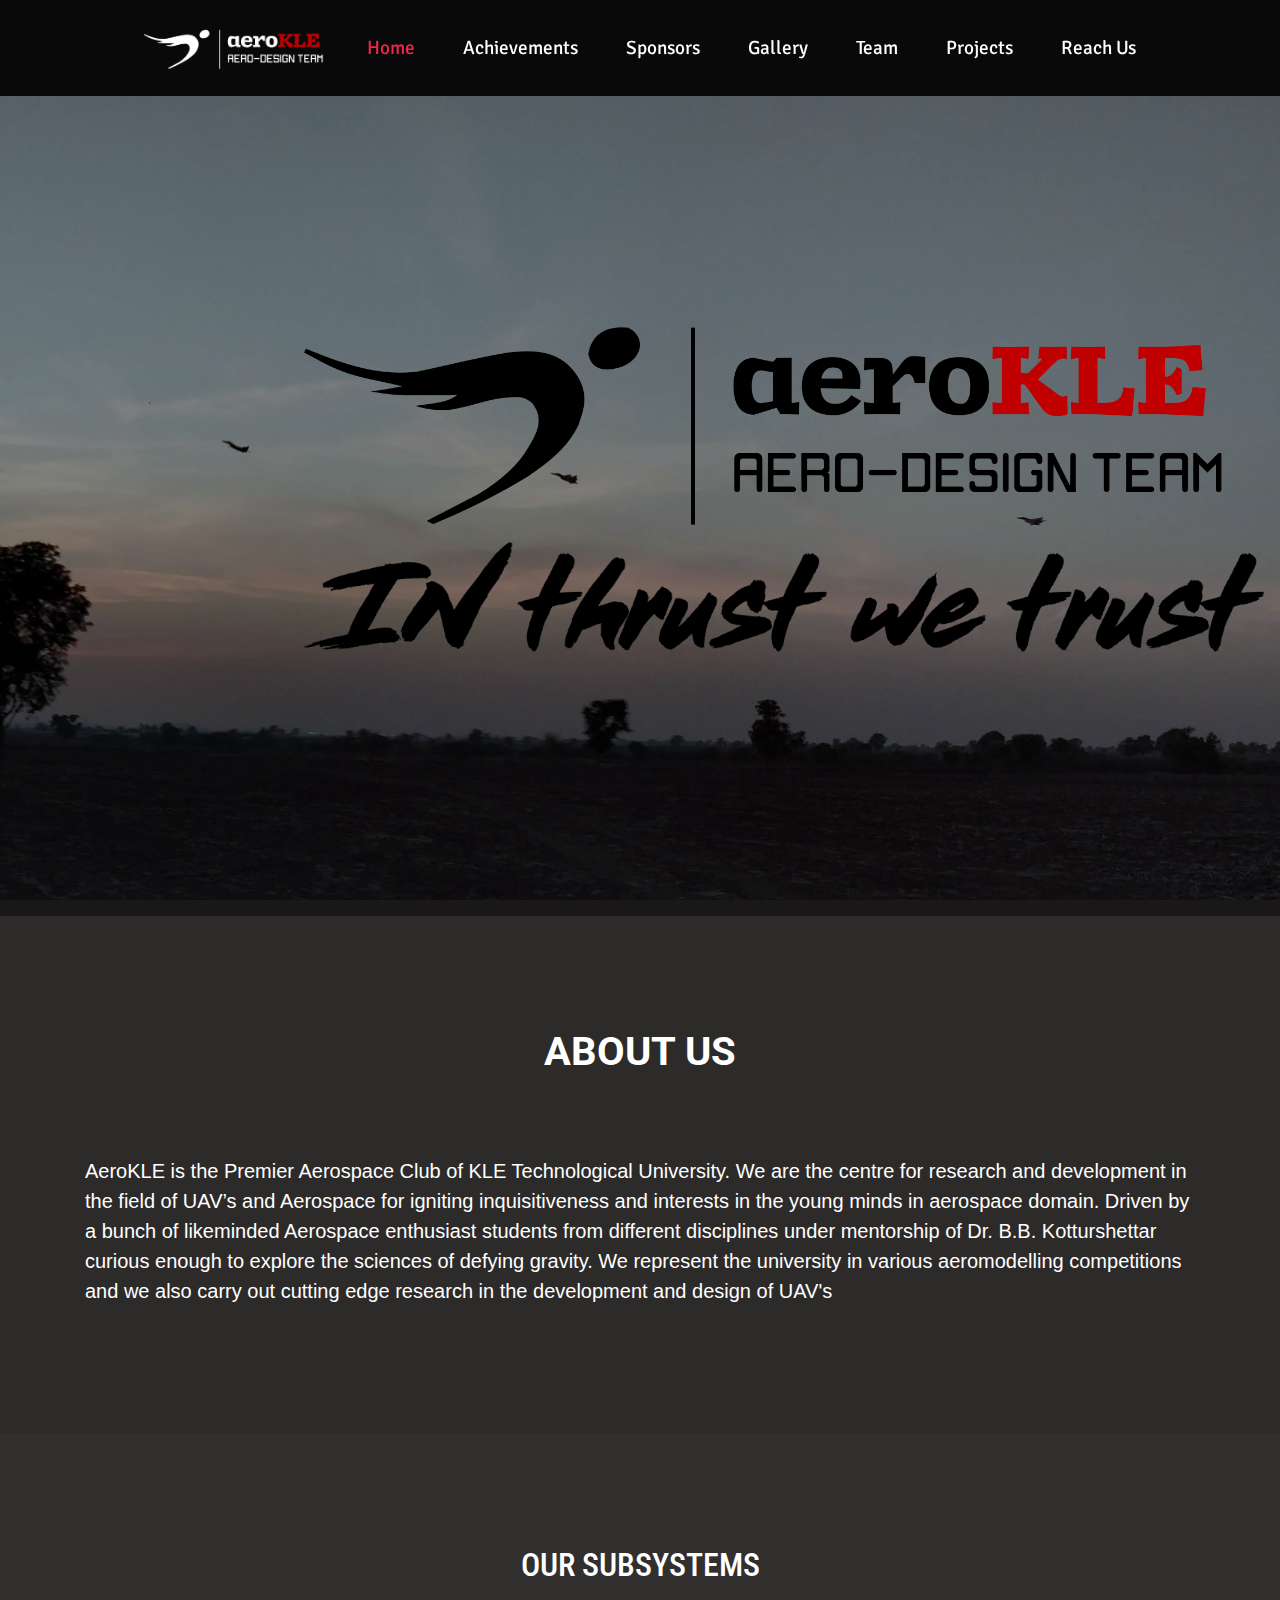
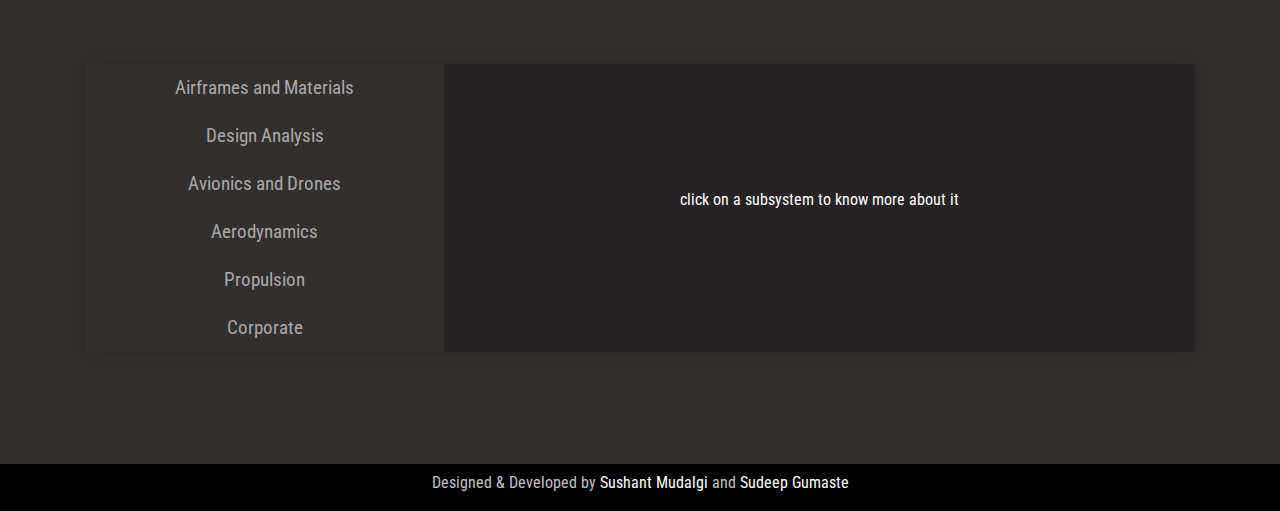
==== commit 262589ca: "Update index.html" ====
--- a/index.html
+++ b/index.html
@@ -27,7 +27,8 @@
       integrity="sha384-fnmOCqbTlWIlj8LyTjo7mOUStjsKC4pOpQbqyi7RrhN7udi9RwhKkMHpvLbHG9Sr"
       crossorigin="anonymous"
     />
-    <link href="https://fonts.googleapis.com/css?family=Roboto&display=swap" rel="stylesheet"> 
+    <link href="https://fonts.googleapis.com/css?family=Roboto&display=swap" rel="stylesheet">
+   
     <link rel="stylesheet" href="team4.css" />
     <link rel="stylesheet" href="./navbar.css" />
 
@@ -75,7 +76,7 @@
           and Aerospace for igniting inquisitiveness and interests in the young
           minds in aerospace domain. Driven by a bunch of likeminded Aerospace
           enthusiast students from different disciplines under mentorship of Dr.
-          B.B. Kotturshettar curious enough to explore the sciences of de1fying
+          B.B. Kotturshettar curious enough to explore the sciences of defying
           gravity. We represent the university in various aeromodelling
           competitions and we also carry out cutting edge research in the
           development and design of UAV's
@@ -117,7 +118,7 @@
             </button>
             <div class="sub-content">
               <img src="./static/assets/Drone.png" alt="a logo" />
-              <p>Flight Instrumentation and Drones</p>
+              <p>Flight Instrumentation, Drones, LTA Vehicles and Research</p>
             </div>
             <button class="button subsystem-button" id="sub-button4">
               Aerodynamics
@@ -188,7 +189,7 @@
 
     <div class="footer-credits">
       <p>
-        Designed by
+        Designed & Developed by
         <a href="https://github.com/sushantm47"> Sushant Mudalgi</a> and
         <a href="https://github.com/sudeepgumaste">Sudeep Gumaste</a>
       </p>
